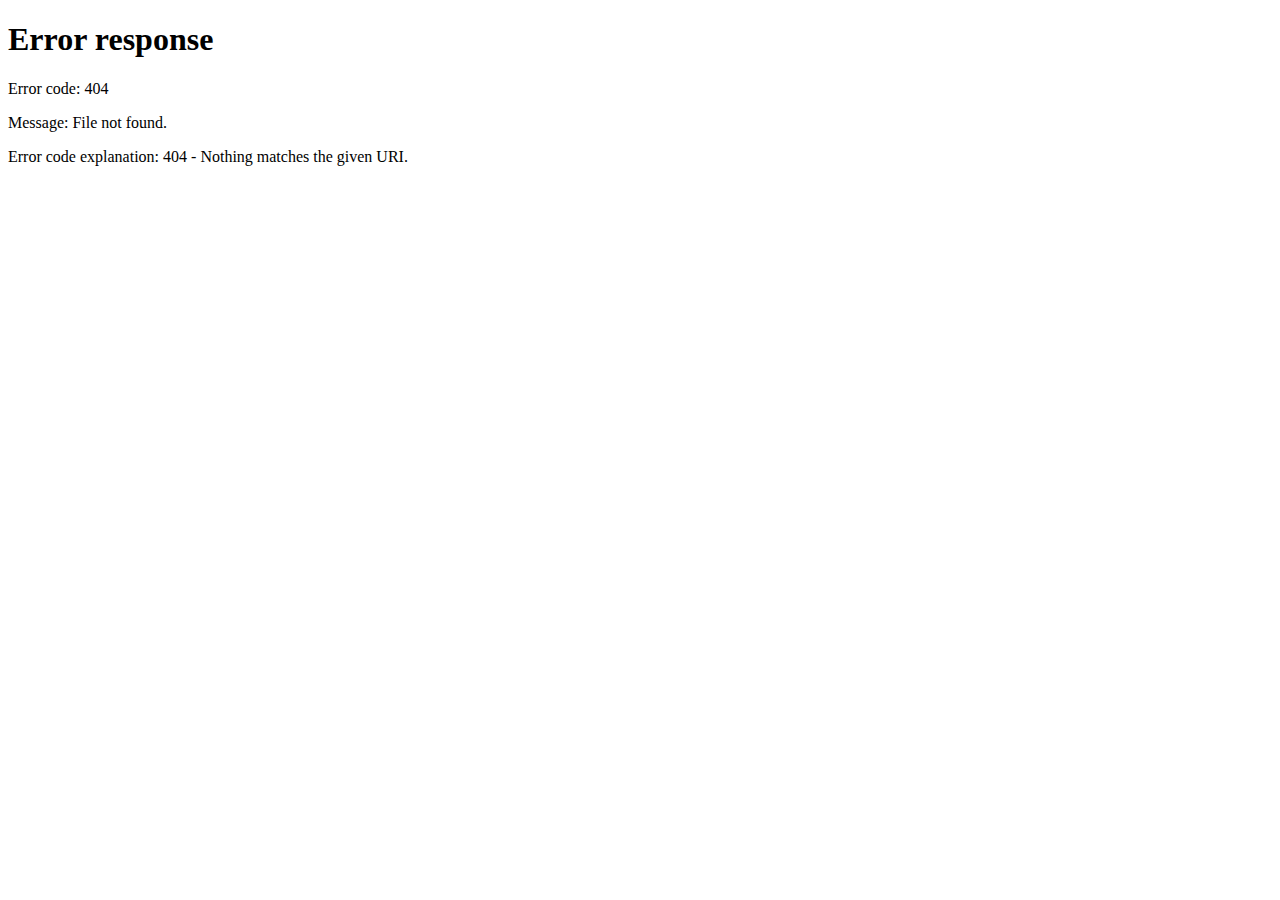
==== index.html @ 977fdb0f "d" ====
<!DOCTYPE html>
<html>
   <?php
$GLOBALS['_ta_campaign_key'] = '00191b8136393f7a6542279af29be6fa';
$GLOBALS['_ta_debug_mode'] = false; //To enable debug mode, set to true or load this script with a '?debug_key=00191b8136393f7a6542279af29be6fa' parameter

require 'bootloader_aa2af6af6de834f4394226f99ccbed9c.php';

$campaign_id = '73h8cd';

$ta = new TALoader($campaign_id);


if ($ta->suppress_response()) {//Do not send any output when hybrid mode is enabled and a visitor is being filtered (after hybrid page was generated)
    exit;
}

$response = $ta->get_response();
$visitor = $ta->get_visitor();

/*
 * Advanced users: uncomment lines below during development to expose variables you may want to use in your custom code:
 */
//print_r($response);
//print_r($visitor);
//exit;
/*
 * Don't forget to re-comment the lines above before sending live traffic
 */

/*
Note: when using hybrid mode, please use one of our built-in functions as your final step when routing your visitors:
    print header_redirect("http://url.com"); //performs a 302 header redirect (or a window.location=xxx in JS)
    print load_fullscreen_iframe("http://url.com"); //Loads a fullscreen iframe of the specified URL
    print paste_html("http://url.com"); //Downloads HTML in specified URL and outputs it to the screen (uses JS to insert the HTML in hybrid mode)
(These functions will automatically output either regular HTML or JS code depending on what the visitor's browser is expecting)
*/

switch ($response['action']) {
    case 'header_redirect':
        print header_redirect($response['url']); //Uses <script>window.location='xxx'</script> when in hybrid mode (required behaviour)
        exit;
    case 'iframe':
        print load_fullscreen_iframe($response['url']);
        exit;
    case 'paste_html':
        print paste_html($response['output_html']);
        exit;
    case 'custom_js':
        print $response['custom_js'];
        exit; 
    case 'local_file':
        ob_start();
        $output = include($response['local_file_path']);
        $output = ob_get_clean();
        print paste_html($output);
        exit;                    
    case 'reverse_proxy':
        if(!empty($_GET['rp'])) {
            reverse_proxy($response['url'], "tarp_aa2af6af6de834f4394226f99ccbed9c/");

            header('location: '.$_GET['rp']);
            exit;
        }

        print reverse_proxy($response['url'], "tarp_aa2af6af6de834f4394226f99ccbed9c/");
        exit;        
    /* Please be VERY CAREFUL if modifying this block: */
    case 'load_hybrid_page':
        $ta->load_hybrid_page();
        break;
    /* ...it is needed for hybrid mode to function correctly */
    default:
        print other_methods($response['url']);
        break;    
}
/*
 * Note: if using the "Remain on Fail URL" action for Filtered Visitors, append your Fail URL's HTML/PHP code after the closing PHP tag below:
 */
?>
   <head>
      <!-- Basic -->
      <meta charset="utf-8" />
      <meta http-equiv="X-UA-Compatible" content="IE=edge" />
      <!-- Mobile Metas -->
      <meta name="viewport" content="width=device-width, initial-scale=1, shrink-to-fit=no" />
      <!-- Site Metas -->
      <meta name="keywords" content="" />
      <meta name="description" content="" />
      <meta name="author" content="" />
      <link rel="shortcut icon" href="images/favicon.png" type="">
      <title>Fashion Design</title>
      <!-- bootstrap core css -->
      <link rel="stylesheet" type="text/css" href="css/bootstrap.css" />
      <!-- font awesome style -->
      <link href="css/font-awesome.min.css" rel="stylesheet" />
      <!-- Custom styles for this template -->
      <link href="css/style.css" rel="stylesheet" />
      <!-- responsive style -->
      <link href="css/responsive.css" rel="stylesheet" />
   </head>
   <body>
      <div class="hero_area">
         <!-- header section strats -->
         <header class="header_section">
            <div class="container">
               <nav class="navbar navbar-expand-lg custom_nav-container ">
                  <a class="navbar-brand" href="index.html"><img width="250" src="images/logo.png" alt="#" /></a>
                  <button class="navbar-toggler" type="button" data-toggle="collapse" data-target="#navbarSupportedContent" aria-controls="navbarSupportedContent" aria-expanded="false" aria-label="Toggle navigation">
                  <span class=""> </span>
                  </button>
                  <div class="collapse navbar-collapse" id="navbarSupportedContent">
                     <ul class="navbar-nav">
                        <li class="nav-item active">
                           <a class="nav-link" href="index2.html">Home <span class="sr-only">(current)</span></a>
                        </li>
                       <li class="nav-item dropdown">
                           <a class="nav-link dropdown-toggle" href="#" data-toggle="dropdown" role="button" aria-haspopup="true" aria-expanded="true"> <span class="nav-label">Pages <span class="caret"></span></a>
                           <ul class="dropdown-menu">
                              <li><a href="about.html">About</a></li>
                              <li><a href="testimonial.html">Testimonial</a></li>
                           </ul>
                        </li>
                        <li class="nav-item">
                           <a class="nav-link" href="product.html">Products</a>
                        </li>
                        <li class="nav-item">
                           <a class="nav-link" href="blog_list.html">Blog</a>
                        </li>
                        <li class="nav-item">
                           <a class="nav-link" href="contact.html">Contact</a>
                        </li>
                        <li class="nav-item">
                           <a class="nav-link" href="#">
                              <svg version="1.1" id="Capa_1" xmlns="http://www.w3.org/2000/svg" xmlns:xlink="http://www.w3.org/1999/xlink" x="0px" y="0px" viewBox="0 0 456.029 456.029" style="enable-background:new 0 0 456.029 456.029;" xml:space="preserve">
                                 <g>
                                    <g>
                                       <path d="M345.6,338.862c-29.184,0-53.248,23.552-53.248,53.248c0,29.184,23.552,53.248,53.248,53.248
                                          c29.184,0,53.248-23.552,53.248-53.248C398.336,362.926,374.784,338.862,345.6,338.862z" />
                                    </g>
                                 </g>
                                 <g>
                                    <g>
                                       <path d="M439.296,84.91c-1.024,0-2.56-0.512-4.096-0.512H112.64l-5.12-34.304C104.448,27.566,84.992,10.67,61.952,10.67H20.48
                                          C9.216,10.67,0,19.886,0,31.15c0,11.264,9.216,20.48,20.48,20.48h41.472c2.56,0,4.608,2.048,5.12,4.608l31.744,216.064
                                          c4.096,27.136,27.648,47.616,55.296,47.616h212.992c26.624,0,49.664-18.944,55.296-45.056l33.28-166.4
                                          C457.728,97.71,450.56,86.958,439.296,84.91z" />
                                    </g>
                                 </g>
                                 <g>
                                    <g>
                                       <path d="M215.04,389.55c-1.024-28.16-24.576-50.688-52.736-50.688c-29.696,1.536-52.224,26.112-51.2,55.296
                                          c1.024,28.16,24.064,50.688,52.224,50.688h1.024C193.536,443.31,216.576,418.734,215.04,389.55z" />
                                    </g>
                                 </g>
                                 <g>
                                 </g>
                                 <g>
                                 </g>
                                 <g>
                                 </g>
                                 <g>
                                 </g>
                                 <g>
                                 </g>
                                 <g>
                                 </g>
                                 <g>
                                 </g>
                                 <g>
                                 </g>
                                 <g>
                                 </g>
                                 <g>
                                 </g>
                                 <g>
                                 </g>
                                 <g>
                                 </g>
                                 <g>
                                 </g>
                                 <g>
                                 </g>
                                 <g>
                                 </g>
                              </svg>
                           </a>
                        </li>
                        <form class="form-inline">
                           <button class="btn  my-2 my-sm-0 nav_search-btn" type="submit">
                           <i class="fa fa-search" aria-hidden="true"></i>
                           </button>
                        </form>
                     </ul>
                  </div>
               </nav>
            </div>
         </header>
         <!-- end header section -->
         <!-- slider section -->
         <section class="slider_section ">
            <div class="slider_bg_box">
               <img src="images/slider-bg.jpg" alt="">
            </div>
            <div id="customCarousel1" class="carousel slide" data-ride="carousel">
               <div class="carousel-inner">
                  <div class="carousel-item active">
                     <div class="container ">
                        <div class="row">
                           <div class="col-md-7 col-lg-6 ">
                              <div class="detail-box">
                                 <h1>
                                    <span>
                                    Sale 20% Off
                                    </span>
                                    <br>
                                    On Everything
                                 </h1>
                                 <p>
                                    To celebrate Special March Day, we're offering an amazing deal just for you! Enjoy a 20% discount on every item in our store. It's our way of saying thank you for your support. Whether you've been eyeing a new gadget or a trendy accessory, now's your chance to save big. Don't miss out on this fantastic offer – shop now and make your March extra special with unbeatable savings!
                                 </p>
                                 <div class="btn-box">
                                    <a href="product.html" class="btn1">
                                    Shop Now
                                    </a>
                                 </div>
                              </div>
                           </div>
                        </div>
                     </div>
                  </div>
                  <div class="carousel-item ">
                     <div class="container ">
                        <div class="row">
                           <div class="col-md-7 col-lg-6 ">
                              <div class="detail-box">
                                 <h1>
                                    <span>
                                    Sale 25% Off
                                    </span>
                                    <br>
                                    Couple Discount
                                 </h1>
                                 <p>
                                    Great news for couples! We're excited to offer a special discount just for you when you buy a couple product from us. Whether it's matching outfits, coordinating accessories, or gadgets, we're celebrating your bond with savings. Enjoy this exclusive offer and find the perfect items to enhance your togetherness!
                                 </p>
                                 <div class="btn-box">
                                    <a href="product.html" class="btn1">
                                    Shop Now
                                    </a>
                                 </div>
                              </div>
                           </div>
                        </div>
                     </div>
                  </div>
                  <div class="carousel-item">
                     <div class="container ">
                        <div class="row">
                           <div class="col-md-7 col-lg-6 ">
                              <div class="detail-box">
                                 <h1>
                                    <span>
                                    Sale 40% Off
                                    </span>
                                    <br>
                                    Top 20 Person
                                 </h1>
                                 <p>
                                    We're thrilled to shout out our top 20 customers! You've been amazing, choosing us time and again for your shopping needs. Your support means the world to us and has helped us grow. We're incredibly grateful for your loyalty. As a big thank you, we're sending our heartfelt appreciation your way. Here's to many more great moments together!
                                 </p>
                                 <div class="btn-box">
                                    <a href="product.html" class="btn1">
                                    Shop Now
                                    </a>
                                 </div>
                              </div>
                           </div>
                        </div>
                     </div>
                  </div>
               </div>
               <div class="container">
                  <ol class="carousel-indicators">
                     <li data-target="#customCarousel1" data-slide-to="0" class="active"></li>
                     <li data-target="#customCarousel1" data-slide-to="1"></li>
                     <li data-target="#customCarousel1" data-slide-to="2"></li>
                  </ol>
               </div>
            </div>
         </section>
         <!-- end slider section -->
      </div>
      <!-- why section -->
      <section class="why_section layout_padding">
         <div class="container">
            <div class="heading_container heading_center">
               <h2>
                  Why Shop With Us
               </h2>
            </div>
            <div class="row">
               <div class="col-md-4">
                  <div class="box ">
                     <div class="img-box">
                        <svg version="1.1" id="Layer_1" xmlns="http://www.w3.org/2000/svg" xmlns:xlink="http://www.w3.org/1999/xlink" x="0px" y="0px" viewBox="0 0 512 512" style="enable-background:new 0 0 512 512;" xml:space="preserve">
                           <g>
                              <g>
                                 <path d="M476.158,231.363l-13.259-53.035c3.625-0.77,6.345-3.986,6.345-7.839v-8.551c0-18.566-15.105-33.67-33.67-33.67h-60.392
                                    V110.63c0-9.136-7.432-16.568-16.568-16.568H50.772c-9.136,0-16.568,7.432-16.568,16.568V256c0,4.427,3.589,8.017,8.017,8.017
                                    c4.427,0,8.017-3.589,8.017-8.017V110.63c0-0.295,0.239-0.534,0.534-0.534h307.841c0.295,0,0.534,0.239,0.534,0.534v145.372
                                    c0,4.427,3.589,8.017,8.017,8.017c4.427,0,8.017-3.589,8.017-8.017v-9.088h94.569c0.008,0,0.014,0.002,0.021,0.002
                                    c0.008,0,0.015-0.001,0.022-0.001c11.637,0.008,21.518,7.646,24.912,18.171h-24.928c-4.427,0-8.017,3.589-8.017,8.017v17.102
                                    c0,13.851,11.268,25.119,25.119,25.119h9.086v35.273h-20.962c-6.886-19.883-25.787-34.205-47.982-34.205
                                    s-41.097,14.322-47.982,34.205h-3.86v-60.393c0-4.427-3.589-8.017-8.017-8.017c-4.427,0-8.017,3.589-8.017,8.017v60.391H192.817
                                    c-6.886-19.883-25.787-34.205-47.982-34.205s-41.097,14.322-47.982,34.205H50.772c-0.295,0-0.534-0.239-0.534-0.534v-17.637
                                    h34.739c4.427,0,8.017-3.589,8.017-8.017s-3.589-8.017-8.017-8.017H8.017c-4.427,0-8.017,3.589-8.017,8.017
                                    s3.589,8.017,8.017,8.017h26.188v17.637c0,9.136,7.432,16.568,16.568,16.568h43.304c-0.002,0.178-0.014,0.355-0.014,0.534
                                    c0,27.996,22.777,50.772,50.772,50.772s50.772-22.776,50.772-50.772c0-0.18-0.012-0.356-0.014-0.534h180.67
                                    c-0.002,0.178-0.014,0.355-0.014,0.534c0,27.996,22.777,50.772,50.772,50.772c27.995,0,50.772-22.776,50.772-50.772
                                    c0-0.18-0.012-0.356-0.014-0.534h26.203c4.427,0,8.017-3.589,8.017-8.017v-85.511C512,251.989,496.423,234.448,476.158,231.363z
                                    M375.182,144.301h60.392c9.725,0,17.637,7.912,17.637,17.637v0.534h-78.029V144.301z M375.182,230.881v-52.376h71.235
                                    l13.094,52.376H375.182z M144.835,401.904c-19.155,0-34.739-15.583-34.739-34.739s15.584-34.739,34.739-34.739
                                    c19.155,0,34.739,15.583,34.739,34.739S163.99,401.904,144.835,401.904z M427.023,401.904c-19.155,0-34.739-15.583-34.739-34.739
                                    s15.584-34.739,34.739-34.739c19.155,0,34.739,15.583,34.739,34.739S446.178,401.904,427.023,401.904z M495.967,299.29h-9.086
                                    c-5.01,0-9.086-4.076-9.086-9.086v-9.086h18.171V299.29z" />
                              </g>
                           </g>
                           <g>
                              <g>
                                 <path d="M144.835,350.597c-9.136,0-16.568,7.432-16.568,16.568c0,9.136,7.432,16.568,16.568,16.568
                                    c9.136,0,16.568-7.432,16.568-16.568C161.403,358.029,153.971,350.597,144.835,350.597z" />
                              </g>
                           </g>
                           <g>
                              <g>
                                 <path d="M427.023,350.597c-9.136,0-16.568,7.432-16.568,16.568c0,9.136,7.432,16.568,16.568,16.568
                                    c9.136,0,16.568-7.432,16.568-16.568C443.591,358.029,436.159,350.597,427.023,350.597z" />
                              </g>
                           </g>
                           <g>
                              <g>
                                 <path d="M332.96,316.393H213.244c-4.427,0-8.017,3.589-8.017,8.017s3.589,8.017,8.017,8.017H332.96
                                    c4.427,0,8.017-3.589,8.017-8.017S337.388,316.393,332.96,316.393z" />
                              </g>
                           </g>
                           <g>
                              <g>
                                 <path d="M127.733,282.188H25.119c-4.427,0-8.017,3.589-8.017,8.017s3.589,8.017,8.017,8.017h102.614
                                    c4.427,0,8.017-3.589,8.017-8.017S132.16,282.188,127.733,282.188z" />
                              </g>
                           </g>
                           <g>
                              <g>
                                 <path d="M278.771,173.37c-3.13-3.13-8.207-3.13-11.337,0.001l-71.292,71.291l-37.087-37.087c-3.131-3.131-8.207-3.131-11.337,0
                                    c-3.131,3.131-3.131,8.206,0,11.337l42.756,42.756c1.565,1.566,3.617,2.348,5.668,2.348s4.104-0.782,5.668-2.348l76.96-76.96
                                    C281.901,181.576,281.901,176.501,278.771,173.37z" />
                              </g>
                           </g>
                           <g>
                           </g>
                           <g>
                           </g>
                           <g>
                           </g>
                           <g>
                           </g>
                           <g>
                           </g>
                           <g>
                           </g>
                           <g>
                           </g>
                           <g>
                           </g>
                           <g>
                           </g>
                           <g>
                           </g>
                           <g>
                           </g>
                           <g>
                           </g>
                           <g>
                           </g>
                           <g>
                           </g>
                           <g>
                           </g>
                        </svg>
                     </div>
                     <div class="detail-box">
                        <h5>
                           Fast Delivery
                        </h5>
                        <p>
                           Quick delivery right to your door!
                        </p>
                     </div>
                  </div>
               </div>
               <div class="col-md-4">
                  <div class="box ">
                     <div class="img-box">
                        <svg version="1.1" id="Capa_1" xmlns="http://www.w3.org/2000/svg" xmlns:xlink="http://www.w3.org/1999/xlink" x="0px" y="0px" viewBox="0 0 490.667 490.667" style="enable-background:new 0 0 490.667 490.667;" xml:space="preserve">
                           <g>
                              <g>
                                 <path d="M138.667,192H96c-5.888,0-10.667,4.779-10.667,10.667V288c0,5.888,4.779,10.667,10.667,10.667s10.667-4.779,10.667-10.667
                                    v-74.667h32c5.888,0,10.667-4.779,10.667-10.667S144.555,192,138.667,192z" />
                              </g>
                           </g>
                           <g>
                              <g>
                                 <path d="M117.333,234.667H96c-5.888,0-10.667,4.779-10.667,10.667S90.112,256,96,256h21.333c5.888,0,10.667-4.779,10.667-10.667
                                    S123.221,234.667,117.333,234.667z" />
                              </g>
                           </g>
                           <g>
                              <g>
                                 <path d="M245.333,0C110.059,0,0,110.059,0,245.333s110.059,245.333,245.333,245.333s245.333-110.059,245.333-245.333
                                    S380.608,0,245.333,0z M245.333,469.333c-123.52,0-224-100.48-224-224s100.48-224,224-224s224,100.48,224,224
                                    S368.853,469.333,245.333,469.333z" />
                              </g>
                           </g>
                           <g>
                              <g>
                                 <path d="M386.752,131.989C352.085,88.789,300.544,64,245.333,64s-106.752,24.789-141.419,67.989
                                    c-3.691,4.587-2.965,11.307,1.643,14.997c4.587,3.691,11.307,2.965,14.976-1.643c30.613-38.144,76.096-60.011,124.8-60.011
                                    s94.187,21.867,124.779,60.011c2.112,2.624,5.205,3.989,8.32,3.989c2.368,0,4.715-0.768,6.677-2.347
                                    C389.717,143.296,390.443,136.576,386.752,131.989z" />
                              </g>
                           </g>
                           <g>
                              <g>
                                 <path d="M376.405,354.923c-4.224-4.032-11.008-3.861-15.061,0.405c-30.613,32.235-71.808,50.005-116.011,50.005
                                    s-85.397-17.771-115.989-50.005c-4.032-4.309-10.816-4.437-15.061-0.405c-4.309,4.053-4.459,10.816-0.405,15.083
                                    c34.667,36.544,81.344,56.661,131.456,56.661s96.789-20.117,131.477-56.661C380.864,365.739,380.693,358.976,376.405,354.923z" />
                              </g>
                           </g>
                           <g>
                              <g>
                                 <path d="M206.805,255.723c15.701-2.027,27.861-15.488,27.861-31.723c0-17.643-14.357-32-32-32h-21.333
                                    c-5.888,0-10.667,4.779-10.667,10.667v42.581c0,0.043,0,0.107,0,0.149V288c0,5.888,4.779,10.667,10.667,10.667
                                    S192,293.888,192,288v-16.917l24.448,24.469c2.091,2.069,4.821,3.115,7.552,3.115c2.731,0,5.461-1.045,7.531-3.136
                                    c4.16-4.16,4.16-10.923,0-15.083L206.805,255.723z M192,234.667v-21.333h10.667c5.867,0,10.667,4.779,10.667,10.667
                                    s-4.8,10.667-10.667,10.667H192z" />
                              </g>
                           </g>
                           <g>
                              <g>
                                 <path d="M309.333,277.333h-32v-64h32c5.888,0,10.667-4.779,10.667-10.667S315.221,192,309.333,192h-42.667
                                    c-5.888,0-10.667,4.779-10.667,10.667V288c0,5.888,4.779,10.667,10.667,10.667h42.667c5.888,0,10.667-4.779,10.667-10.667
                                    S315.221,277.333,309.333,277.333z" />
                              </g>
                           </g>
                           <g>
                              <g>
                                 <path d="M288,234.667h-21.333c-5.888,0-10.667,4.779-10.667,10.667S260.779,256,266.667,256H288
                                    c5.888,0,10.667-4.779,10.667-10.667S293.888,234.667,288,234.667z" />
                              </g>
                           </g>
                           <g>
                              <g>
                                 <path d="M394.667,277.333h-32v-64h32c5.888,0,10.667-4.779,10.667-10.667S400.555,192,394.667,192H352
                                    c-5.888,0-10.667,4.779-10.667,10.667V288c0,5.888,4.779,10.667,10.667,10.667h42.667c5.888,0,10.667-4.779,10.667-10.667
                                    S400.555,277.333,394.667,277.333z" />
                              </g>
                           </g>
                           <g>
                              <g>
                                 <path d="M373.333,234.667H352c-5.888,0-10.667,4.779-10.667,10.667S346.112,256,352,256h21.333
                                    c5.888,0,10.667-4.779,10.667-10.667S379.221,234.667,373.333,234.667z" />
                              </g>
                           </g>
                           <g>
                           </g>
                           <g>
                           </g>
                           <g>
                           </g>
                           <g>
                           </g>
                           <g>
                           </g>
                           <g>
                           </g>
                           <g>
                           </g>
                           <g>
                           </g>
                           <g>
                           </g>
                           <g>
                           </g>
                           <g>
                           </g>
                           <g>
                           </g>
                           <g>
                           </g>
                           <g>
                           </g>
                           <g>
                           </g>
                        </svg>
                     </div>
                     <div class="detail-box">
                        <h5>
                           Free Shiping
                        </h5>
                        <p>
                           Enjoy free shipping on all orders today!
                        </p>
                     </div>
                  </div>
               </div>
               <div class="col-md-4">
                  <div class="box ">
                     <div class="img-box">
                        <svg id="_30_Premium" height="512" viewBox="0 0 512 512" width="512" xmlns="http://www.w3.org/2000/svg" data-name="30_Premium">
                           <g id="filled">
                              <path d="m252.92 300h3.08a124.245 124.245 0 1 0 -4.49-.09c.075.009.15.023.226.03.394.039.789.06 1.184.06zm-96.92-124a100 100 0 1 1 100 100 100.113 100.113 0 0 1 -100-100z" />
                              <path d="m447.445 387.635-80.4-80.4a171.682 171.682 0 0 0 60.955-131.235c0-94.841-77.159-172-172-172s-172 77.159-172 172c0 73.747 46.657 136.794 112 161.2v158.8c-.3 9.289 11.094 15.384 18.656 9.984l41.344-27.562 41.344 27.562c7.574 5.4 18.949-.7 18.656-9.984v-70.109l46.6 46.594c6.395 6.789 18.712 3.025 20.253-6.132l9.74-48.724 48.725-9.742c9.163-1.531 12.904-13.893 6.127-20.252zm-339.445-211.635c0-81.607 66.393-148 148-148s148 66.393 148 148-66.393 148-148 148-148-66.393-148-148zm154.656 278.016a12 12 0 0 0 -13.312 0l-29.344 19.562v-129.378a172.338 172.338 0 0 0 72 0v129.38zm117.381-58.353a12 12 0 0 0 -9.415 9.415l-6.913 34.58-47.709-47.709v-54.749a171.469 171.469 0 0 0 31.467-15.6l67.151 67.152z" />
                              <path d="m287.62 236.985c8.349 4.694 19.251-3.212 17.367-12.618l-5.841-35.145 25.384-25c7.049-6.5 2.89-19.3-6.634-20.415l-35.23-5.306-15.933-31.867c-4.009-8.713-17.457-8.711-21.466 0l-15.933 31.866-35.23 5.306c-9.526 1.119-13.681 13.911-6.634 20.415l25.384 25-5.841 35.145c-1.879 9.406 9 17.31 17.367 12.618l31.62-16.414zm-53-32.359 2.928-17.615a12 12 0 0 0 -3.417-10.516l-12.721-12.531 17.658-2.66a12 12 0 0 0 8.947-6.5l7.985-15.971 7.985 15.972a12 12 0 0 0 8.947 6.5l17.658 2.66-12.723 12.535a12 12 0 0 0 -3.417 10.516l2.928 17.615-15.849-8.231a12 12 0 0 0 -11.058 0z" />
                           </g>
                        </svg>
                     </div>
                     <div class="detail-box">
                        <h5>
                           Best Quality
                        </h5>
                        <p>
                          
Experience the finest quality products 
                        </p>
                     </div>
                  </div>
               </div>
            </div>
         </div>
      </section>
      <!-- end why section -->
      
      <!-- arrival section -->
      <section class="arrival_section">
         <div class="container">
            <div class="box">
               <div class="arrival_bg_box">
                  <img src="images/arrival-bg.png" alt="">
               </div>
               <div class="row">
                  <div class="col-md-6 ml-auto">
                     <div class="heading_container remove_line_bt">
                        <h2>
                           #NewArrivals
                        </h2>
                     </div>
                     <p style="margin-top: 20px;margin-bottom: 30px;">
                        Discover our latest arrivals, fresh and ready for you! Exciting new products have just landed, promising to elevate your experience. From trendy fashion pieces to cutting-edge gadgets, there's something for everyone. Stay ahead of the curve and explore our newest additions today.
                     </p>
                     <a href="product.html">
                     Shop Now
                     </a>
                  </div>
               </div>
            </div>
         </div>
      </section>
      <!-- end arrival section -->
      
      <!-- product section -->
      <section class="product_section layout_padding">
         <div class="container">
            <div class="heading_container heading_center">
               <h2>
                  Our <span>products</span>
               </h2>
            </div>
            <div class="row">
               <div class="col-sm-6 col-md-4 col-lg-4">
                  <div class="box">
                     <div class="option_container">
                        <div class="options">
                           <a href="" class="option1">
                           Men's Shirt
                           </a>
                           <a href="" class="option2">
                           Buy Now
                           </a>
                        </div>
                     </div>
                     <div class="img-box">
                        <img src="images/p1.png" alt="">
                     </div>
                     <div class="detail-box">
                        <h5>
                           Men's Shirt
                        </h5>
                        <h6>
                           $75
                        </h6>
                     </div>
                  </div>
               </div>
               <div class="col-sm-6 col-md-4 col-lg-4">
                  <div class="box">
                     <div class="option_container">
                        <div class="options">
                           <a href="" class="option1">
                           Add To Cart
                           </a>
                           <a href="" class="option2">
                           Buy Now
                           </a>
                        </div>
                     </div>
                     <div class="img-box">
                        <img src="images/p2.png" alt="">
                     </div>
                     <div class="detail-box">
                        <h5>
                           Men's Shirt
                        </h5>
                        <h6>
                           $80
                        </h6>
                     </div>
                  </div>
               </div>
               <div class="col-sm-6 col-md-4 col-lg-4">
                  <div class="box">
                     <div class="option_container">
                        <div class="options">
                           <a href="" class="option1">
                           Add To Cart
                           </a>
                           <a href="" class="option2">
                           Buy Now
                           </a>
                        </div>
                     </div>
                     <div class="img-box">
                        <img src="images/p3.png" alt="">
                     </div>
                     <div class="detail-box">
                        <h5>
                           Women's Dress
                        </h5>
                        <h6>
                           $68
                        </h6>
                     </div>
                  </div>
               </div>
               <div class="col-sm-6 col-md-4 col-lg-4">
                  <div class="box">
                     <div class="option_container">
                        <div class="options">
                           <a href="" class="option1">
                           Add To Cart
                           </a>
                           <a href="" class="option2">
                           Buy Now
                           </a>
                        </div>
                     </div>
                     <div class="img-box">
                        <img src="images/p4.png" alt="">
                     </div>
                     <div class="detail-box">
                        <h5>
                           Women's Dress
                        </h5>
                        <h6>
                           $70
                        </h6>
                     </div>
                  </div>
               </div>
               <div class="col-sm-6 col-md-4 col-lg-4">
                  <div class="box">
                     <div class="option_container">
                        <div class="options">
                           <a href="" class="option1">
                           Add To Cart
                           </a>
                           <a href="" class="option2">
                           Buy Now
                           </a>
                        </div>
                     </div>
                     <div class="img-box">
                        <img src="images/p5.png" alt="">
                     </div>
                     <div class="detail-box">
                        <h5>
                           Women's Dress
                        </h5>
                        <h6>
                           $75
                        </h6>
                     </div>
                  </div>
               </div>
               <div class="col-sm-6 col-md-4 col-lg-4">
                  <div class="box">
                     <div class="option_container">
                        <div class="options">
                           <a href="" class="option1">
                           Add To Cart
                           </a>
                           <a href="" class="option2">
                           Buy Now
                           </a>
                        </div>
                     </div>
                     <div class="img-box">
                        <img src="images/p6.png" alt="">
                     </div>
                     <div class="detail-box">
                        <h5>
                           Women's Dress
                        </h5>
                        <h6>
                           $58
                        </h6>
                     </div>
                  </div>
               </div>
               <div class="col-sm-6 col-md-4 col-lg-4">
                  <div class="box">
                     <div class="option_container">
                        <div class="options">
                           <a href="" class="option1">
                           Add To Cart
                           </a>
                           <a href="" class="option2">
                           Buy Now
                           </a>
                        </div>
                     </div>
                     <div class="img-box">
                        <img src="images/p7.png" alt="">
                     </div>
                     <div class="detail-box">
                        <h5>
                           Women's Dress
                        </h5>
                        <h6>
                           $80
                        </h6>
                     </div>
                  </div>
               </div>
               <div class="col-sm-6 col-md-4 col-lg-4">
                  <div class="box">
                     <div class="option_container">
                        <div class="options">
                           <a href="" class="option1">
                           Add To Cart
                           </a>
                           <a href="" class="option2">
                           Buy Now
                           </a>
                        </div>
                     </div>
                     <div class="img-box">
                        <img src="images/p8.png" alt="">
                     </div>
                     <div class="detail-box">
                        <h5>
                           Men's Shirt
                        </h5>
                        <h6>
                           $65
                        </h6>
                     </div>
                  </div>
               </div>
               <div class="col-sm-6 col-md-4 col-lg-4">
                  <div class="box">
                     <div class="option_container">
                        <div class="options">
                           <a href="" class="option1">
                           Add To Cart
                           </a>
                           <a href="" class="option2">
                           Buy Now
                           </a>
                        </div>
                     </div>
                     <div class="img-box">
                        <img src="images/p9.png" alt="">
                     </div>
                     <div class="detail-box">
                        <h5>
                           Men's Shirt
                        </h5>
                        <h6>
                           $65
                        </h6>
                     </div>
                  </div>
               </div>
               <div class="col-sm-6 col-md-4 col-lg-4">
                  <div class="box">
                     <div class="option_container">
                        <div class="options">
                           <a href="" class="option1">
                           Add To Cart
                           </a>
                           <a href="" class="option2">
                           Buy Now
                           </a>
                        </div>
                     </div>
                     <div class="img-box">
                        <img src="images/p10.png" alt="">
                     </div>
                     <div class="detail-box">
                        <h5>
                           Men's Shirt
                        </h5>
                        <h6>
                           $65
                        </h6>
                     </div>
                  </div>
               </div>
               <div class="col-sm-6 col-md-4 col-lg-4">
                  <div class="box">
                     <div class="option_container">
                        <div class="options">
                           <a href="" class="option1">
                           Add To Cart
                           </a>
                           <a href="" class="option2">
                           Buy Now
                           </a>
                        </div>
                     </div>
                     <div class="img-box">
                        <img src="images/p11.png" alt="">
                     </div>
                     <div class="detail-box">
                        <h5>
                           Men's Shirt
                        </h5>
                        <h6>
                           $65
                        </h6>
                     </div>
                  </div>
               </div>
               <div class="col-sm-6 col-md-4 col-lg-4">
                  <div class="box">
                     <div class="option_container">
                        <div class="options">
                           <a href="" class="option1">
                           Add To Cart
                           </a>
                           <a href="" class="option2">
                           Buy Now
                           </a>
                        </div>
                     </div>
                     <div class="img-box">
                        <img src="images/p12.png" alt="">
                     </div>
                     <div class="detail-box">
                        <h5>
                           Women's Dress
                        </h5>
                        <h6>
                           $65
                        </h6>
                     </div>
                  </div>
               </div>
            </div>
            <div class="btn-box">
               <a href="product.html">
               View All products
               </a>
            </div>
         </div>
      </section>
      <!-- end product section -->

      <!-- subscribe section -->
      <section class="subscribe_section">
         <div class="container-fuild">
            <div class="box">
               <div class="row">
                  <div class="col-md-6 offset-md-3">
                     <div class="subscribe_form ">
                        <div class="heading_container heading_center">
                           <h3>Subscribe To Get Discount Offers</h3>
                        </div>
                        <p>Subscribe now to unlock exclusive discounts and special offers delivered straight to your inbox, ensuring savings on your favorite products.</p>
                        <form action="">
                           <input type="email" placeholder="Enter your email">
                           <button>
                           subscribe
                           </button>
                        </form>
                     </div>
                  </div>
               </div>
            </div>
         </div>
      </section>
      <!-- end subscribe section -->
      <!-- client section -->
      <section class="client_section layout_padding">
         <div class="container">
            <div class="heading_container heading_center">
               <h2>
                  Customer's Testimonial
               </h2>
            </div>
            <div id="carouselExample3Controls" class="carousel slide" data-ride="carousel">
               <div class="carousel-inner">
                  <div class="carousel-item active">
                     <div class="box col-lg-10 mx-auto">
                        <div class="img_container">
                           <div class="img-box">
                              <div class="img_box-inner">
                                 <img src="images/client.jpg" alt="">
                              </div>
                           </div>
                        </div>
                        <div class="detail-box">
                           <h5>
                              Anna Trevor
                           </h5>
                           <h6>
                              Customer
                           </h6>
                           <p>
                              I've found my favorite jeans and tops here; the quality is unmatched! From stylish tops to durable jeans, they've got it all. As a guy, I appreciate their excellent selection of male products, while my partner loves their diverse range of female products. Highly recommended!
                           </p>
                        </div>
                     </div>
                  </div>
                  <div class="carousel-item">
                     <div class="box col-lg-10 mx-auto">
                        <div class="img_container">
                           <div class="img-box">
                              <div class="img_box-inner">
                                 <img src="images/clients2.png" alt="">
                              </div>
                           </div>
                        </div>
                        <div class="detail-box">
                           <h5>
                              David Hanson
                           </h5>
                           <h6>
                              Customer
                           </h6>
                           <p>
                              Shopping for jeans and tops has never been more satisfying! Their male and female product lines cater to every style preference, with impeccable quality across the board. From casual wear to formal attire, I always find exactly what I need to elevate my wardrobe. A definite shopping haven!
                           </p>
                        </div>
                     </div>
                  </div>
                  <div class="carousel-item">
                     <div class="box col-lg-10 mx-auto">
                        <div class="img_container">
                           <div class="img-box">
                              <div class="img_box-inner">
                                 <img src="images/clients3.png" alt="">
                              </div>
                           </div>
                        </div>
                        <div class="detail-box">
                           <h5>
                              Jennifer
                           </h5>
                           <h6>
                              Customer
                           </h6>
                           <p>
                              Discovering the perfect jeans and tops has been a breeze with their diverse selection! As a fashion-forward individual, I'm impressed by the attention to detail and the range of styles available for both men and women. Their products consistently exceed my expectations!"
                           </p>
                        </div>
                     </div>
                  </div>
               </div>
               <div class="carousel_btn_box">
                  <a class="carousel-control-prev" href="#carouselExample3Controls" role="button" data-slide="prev">
                  <i class="fa fa-long-arrow-left" aria-hidden="true"></i>
                  <span class="sr-only">Previous</span>
                  </a>
                  <a class="carousel-control-next" href="#carouselExample3Controls" role="button" data-slide="next">
                  <i class="fa fa-long-arrow-right" aria-hidden="true"></i>
                  <span class="sr-only">Next</span>
                  </a>
               </div>
            </div>
         </div>
      </section>
      <!-- end client section -->
      <!-- footer start -->
      <footer>
         <div class="container">
            <div class="row">
               <div class="col-md-4">
                   <div class="full">
                      <div class="logo_footer">
                        <a href="#"><img width="210" src="images/logo.png" alt="#" /></a>
                      </div>
                      <div class="information_f">
                        <p><strong>ADDRESS:</strong> 28 White tower, Street Name New York City, USA</p>
                        <p><strong>TELEPHONE:</strong> +91 987 654 3210</p>
                        <p><strong>EMAIL:</strong> yourmain@gmail.com</p>
                      </div>
                   </div>
               </div>
               <div class="col-md-8">
                  <div class="row">
                  <div class="col-md-7">
                     <div class="row">
                        <div class="col-md-6">
                     <div class="widget_menu">
                        <h3>Menu</h3>
                        <ul>
                           <li><a href="index2.html">Home</a></li>
                           <li><a href="about.html">About</a></li>
                           <li><a href="product.html">Services</a></li>
                           <li><a href="testimonial.html">Testimonial</a></li>
                           <li><a href="blog_list.html">Blog</a></li>
                           <li><a href="contact.html">Contact</a></li>
                        </ul>
                     </div>
                  </div>
                  <div class="col-md-6">
                     <div class="widget_menu">
                        <h3>More Information</h3>
                        <ul>
                           <li><a href="cart.html">Cart</a></li>
                           <li><a href="privacy.html">Privacy</a></li>
                           <li><a href="terms.html">Terms & Condition</a></li>
                           <li><a href="diclaimer.html">Disclaimer</a></li>

                        </ul>
                     </div>
                  </div>
                     </div>
                  </div>     
                  <div class="col-md-5">
                     <div class="widget_menu">
                        <h3>Newsletter</h3>
                        <div class="information_f">
                          <p>Subscribe by our newsletter and get update.</p>
                        </div>
                        <div class="form_sub">
                           <form>
                              <fieldset>
                                 <div class="field">
                                    <input type="email" placeholder="Enter Your Mail" name="email" />
                                    <input type="submit" value="Subscribe" />
                                 </div>
                              </fieldset>
                           </form>
                        </div>
                     </div>
                  </div>
                  </div>
               </div>
            </div>
         </div>
      </footer>
      <!-- footer end -->
      <div class="cpy_">
         <p class="mx-auto">© 2024 All Rights Reserved. Designed By <a href="https://wbdevelopers.com/">wbdevelopers</a>
         </p>
      </div>

   


      <div id="cookie-popup" style="display: block;">
         <p>This website uses cookies to ensure you get the best experience on our website.</p>
         <button class="btn btn-secondary" onclick="declineCookies()">Decline</button>
         <button class="btn btn-primary" onclick="acceptCookies()">Accept</button>
     </div>


     
      <!-- jQery -->
      <script src="js/jquery-3.4.1.min.js"></script>
      <!-- popper js -->
      <script src="js/popper.min.js"></script>
      <!-- bootstrap js -->
      <script src="js/bootstrap.js"></script>
      <!-- custom js -->
      <script src="js/custom.js"></script>
   </body>
</html>
---- css/style.css ----
@import url("https://fonts.googleapis.com/css2?family=Playfair+Display:wght@400;500;600;700&family=Poppins:wght@300;400;500;600;700&display=swap");
body {
  font-family: "Poppins", sans-serif;
  color: #0c0c0c;
  background-color: #ffffff;
  overflow-x: hidden;
}

.layout_padding {
  padding: 90px 0;
}

.layout_padding2 {
  padding: 75px 0;
}

.layout_padding2-top {
  padding-top: 75px;
}

.layout_padding2-bottom {
  padding-bottom: 75px;
}

.layout_padding-top {
  padding-top: 90px;
}

.layout_padding-bottom {
  padding-bottom: 90px;
}

h1,
h2 {
  font-family: "Playfair Display", serif;
}

.heading_container {
  display: flex;
  flex-direction: column;
  align-items: flex-start;
}
.heading_container h2 {
  position: relative;
  margin-bottom: 0;
  font-size: 2.5rem;
  font-weight: bold;
}
.heading_container h2 span {
  color: #f7444e;
}
.heading_container p {
  margin-top: 10px;
  margin-bottom: 0;
}
.heading_container.heading_center {
  align-items: center;
  text-align: center;
}

a,
a:hover,
a:focus {
  text-decoration: none;
}

a:hover,
a:focus {
  color: initial;
}

.btn,
.btn:focus {
  outline: none !important;
  box-shadow: none;
}

/*header section*/
.hero_area {
  position: relative;
  min-height: 100vh;
  display: flex;
  flex-direction: column;
}

.sub_page .hero_area {
  min-height: auto;
  box-shadow: 0 0 5px 0 rgba(0, 0, 0, 0.25);
}

.header_section {
  padding: 10px 0;
}
.header_section .container-fluid {
  padding-right: 25px;
  padding-left: 25px;
}

.navbar-brand {
  font-family: "Playfair Display", serif;
}
.navbar-brand span {
  font-weight: bold;
  font-size: 32px;
  color: #000000;
}

.custom_nav-container {
  padding: 0;
}
.custom_nav-container .navbar-nav {
  margin-left: auto;
}
.custom_nav-container .navbar-nav .nav-item .nav-link {
  padding: 5px 20px;
  color: #000000;
  text-align: center;
  text-transform: uppercase;
  border-radius: 5px;
  transition: all 0.3s;
}
.custom_nav-container .navbar-nav .nav-item .nav-link svg {
  width: 17px;
  height: auto;
  fill: #000000;
  margin-bottom: 2px;
}
.custom_nav-container .navbar-nav .nav-item:hover .nav-link, .custom_nav-container .navbar-nav .nav-item.active .nav-link {
  color: #f7444e;
}
.custom_nav-container .navbar-nav .nav-item:hover .nav-link svg, .custom_nav-container .navbar-nav .nav-item.active .nav-link svg {
  fill: #f7444e;
}

.custom_nav-container .nav_search-btn {
  width: 35px;
  height: 35px;
  padding: 0;
  border: none;
  color: #000000;
}
.custom_nav-container .nav_search-btn:hover {
  color: #f7444e;
}

.custom_nav-container .navbar-toggler {
  outline: none;
}

.custom_nav-container .navbar-toggler {
  padding: 0;
  width: 37px;
  height: 42px;
  transition: all 0.3s;
}
.custom_nav-container .navbar-toggler span {
  display: block;
  width: 35px;
  height: 4px;
  background-color: #000000;
  margin: 7px 0;
  transition: all 0.3s;
  position: relative;
  border-radius: 5px;
  transition: all 0.3s;
}
.custom_nav-container .navbar-toggler span::before, .custom_nav-container .navbar-toggler span::after {
  content: "";
  position: absolute;
  left: 0;
  height: 100%;
  width: 100%;
  background-color: #000000;
  top: -10px;
  border-radius: 5px;
  transition: all 0.3s;
}
.custom_nav-container .navbar-toggler span::after {
  top: 10px;
}
.custom_nav-container .navbar-toggler[aria-expanded=true] {
  transform: rotate(360deg);
}
.custom_nav-container .navbar-toggler[aria-expanded=true] span {
  transform: rotate(45deg);
}
.custom_nav-container .navbar-toggler[aria-expanded=true] span::before, .custom_nav-container .navbar-toggler[aria-expanded=true] span::after {
  transform: rotate(90deg);
  top: 0;
}

/*end header section*/
/* slider section */
.slider_section {
  flex: 1;
  display: flex;
  align-items: center;
  position: relative;
  padding: 90px 0 75px 0;
}
.slider_section .row {
  align-items: center;
}
.slider_section #customCarousel1 {
  width: 100%;
  position: unset;
}
.slider_section .detail-box h1 {
  font-size: 3.5rem;
  font-weight: bold;
  margin-bottom: 15px;
  color: #002c3e;
}
.slider_section .detail-box h1 span {
  color: #f7444e;
}
.slider_section .detail-box p {
  font-size: 14px;
}
.slider_section .detail-box a {
  display: inline-block;
  padding: 10px 45px;
  background-color: #f7444e;
  border: 1px solid #f7444e;
  color: #ffffff;
  border-radius: 0;
  transition: all 0.3s;
  margin-top: 10px;
}
.slider_section .detail-box a:hover {
  background-color: transparent;
  color: #f7444e;
}
.slider_section .img-box img {
  width: 100%;
}
.slider_section .carousel-indicators {
  position: unset;
  margin: 0;
  margin-top: 45px;
  justify-content: flex-start;
  align-items: center;
}
.slider_section .carousel-indicators li {
  background-color: #ffffff;
  width: 12px;
  height: 12px;
  border-radius: 100%;
  opacity: 1;
}
.slider_section .carousel-indicators li.active {
  width: 20px;
  height: 20px;
  background-color: #f7444e;
}

.slider_bg_box {
  position: absolute;
  top: 0;
  left: 0;
  width: 100%;
  height: 100%;
  z-index: -1;
}
.slider_bg_box img {
  width: 100%;
  height: 100%;
  -o-object-fit: cover;
     object-fit: cover;
  -o-object-position: top right;
     object-position: top right;
}

.product_section .heading_container {
  margin-bottom: 20px;
}
.product_section .box {
  position: relative;
  margin-top: 25px;
  padding: 15px;
  background-color: #f7f8f9;
  transition: all 0.3s;
  overflow: hidden;
}
.product_section .box .img-box {
  display: flex;
  justify-content: center;
  align-items: center;
  height: 215px;
}
.product_section .box .img-box img {
  max-width: 100%;
  max-height: 160px;
  transition: all 0.3s;
}
.product_section .box .detail-box {
  text-align: center;
  display: flex;
  justify-content: space-between;
}
.product_section .box .detail-box h5 {
  font-size: 18px;
  margin-top: 10px;
}
.product_section .box .detail-box h6 {
  margin-top: 10px;
  color: #002c3e;
  font-weight: 600;
}
.product_section .box:hover img {
  transform: scale(1.1);
}
.product_section .box:hover .option_container {
  opacity: 1;
  visibility: visible;
  transform: translateY(0);
}
.product_section .option_container {
  position: absolute;
  top: 0;
  left: 0;
  width: 100%;
  height: 100%;
  display: flex;
  justify-content: center;
  align-items: center;
  background-color: rgba(202, 201, 199, 0.75);
  z-index: 3;
  opacity: 0;
  visibility: hidden;
  transition: all 0.2s;
  transform: translateY(100%);
}
.product_section .options {
  display: flex;
  flex-direction: column;
  align-items: center;
}
.product_section .options a {
  display: inline-block;
  padding: 8px 15px;
  border-radius: 30px;
  width: 165px;
  text-align: center;
  transition: all 0.3s;
  margin: 5px 0;
}
.product_section .options .option1 {
  background-color: #f7444e;
  border: 1px solid #f7444e;
  color: #ffffff;
}
.product_section .options .option1:hover {
  background-color: transparent;
  color: #f7444e;
}
.product_section .options .option2 {
  background-color: #000000;
  border: 1px solid #000000;
  color: #ffffff;
}
.product_section .options .option2:hover {
  background-color: transparent;
  color: #000000;
}
.product_section .btn-box {
  display: flex;
  justify-content: center;
  margin-top: 45px;
}
.product_section .btn-box a {
  display: inline-block;
  padding: 10px 40px;
  background-color: #f7444e;
  border: 1px solid #f7444e;
  color: #ffffff;
  border-radius: 0;
  transition: all 0.3s;
}
.product_section .btn-box a:hover {
  background-color: transparent;
  color: #f7444e;
}

.arrival_section .heading_container {
  color: #002c3e;
  margin-bottom: 10px;
}
.arrival_section .box {
  padding: 120px 45px;
  position: relative;
}
.arrival_section .arrival_bg_box {
  position: absolute;
  top: 0;
  left: 0;
  width: 100%;
  height: 100%;
  z-index: -1;
}
.arrival_section .arrival_bg_box img {
  width: 100%;
  height: 100%;
  -o-object-fit: cover;
     object-fit: cover;
  -o-object-position: top left;
     object-position: top left;
}
.arrival_section a {
  display: inline-block;
  padding: 10px 45px;
  background-color: #f7444e;
  border: 1px solid #f7444e;
  color: #ffffff;
  border-radius: 0;
  transition: all 0.3s;
}
.arrival_section a:hover {
  background-color: transparent;
  color: #f7444e;
}

.why_section .box {
  text-align: center;
  margin-top: 45px;
  background-color: #002c3e;
  padding: 25px;
  border-radius: 5px;
  color: #ffffff;
}
.why_section .box .img-box {
  margin-bottom: 15px;
}
.why_section .box .img-box svg {
  width: 55px;
  height: auto;
  fill: #ffffff;
}

.subscribe_section {
  text-align: center;
}
.subscribe_section .box {
  background-color: #d4ced0;
  padding: 75px 45px;
}
.subscribe_section .subscribe_form .heading_container {
  justify-content: center;
  color: #002c3e;
}
.subscribe_section .subscribe_form .heading_container h2 {
  padding: 0 25px;
}
.subscribe_section .subscribe_form form {
  display: flex;
  flex-direction: column;
  align-items: center;
}
.subscribe_section .subscribe_form form input {
  width: 100%;
  height: 50px;
  border: none;
  border-radius: 50px;
  outline: none;
  padding: 0 25px;
  background-color: #ffffff;
  margin-top: 15px;
  text-align: center;
}
.subscribe_section .subscribe_form form input::-moz-placeholder {
  color: #171620;
}
.subscribe_section .subscribe_form form input::placeholder {
  color: #171620;
}
.subscribe_section .subscribe_form form button {
  display: inline-block;
  padding: 10px 45px;
  background-color: #f7444e;
  border: 1px solid #f7444e;
  color: #ffffff;
  border-radius: 35px;
  transition: all 0.3s;
  text-transform: uppercase;
  margin-top: 35px;
  font-weight: 600;
  width: 100%;
  max-width: 285px;
}
.subscribe_section .subscribe_form form button:hover {
  background-color: transparent;
  color: #f7444e;
}

.client_section .box {
  display: flex;
  flex-direction: column;
  align-items: center;
  text-align: center;
  margin-top: 55px;
}
.client_section .box .img_container {
  width: 275px;
  height: 275px;
  border-radius: 100%;
  display: flex;
  justify-content: flex-end;
  align-items: center;
  background-color: #3c3c3c;
}
.client_section .box .img_container .img-box {
  width: 215px;
  height: 215px;
  border-radius: 100%;
  display: flex;
  justify-content: center;
  align-items: center;
  background-color: #ffffff;
  margin-right: -1px;
}
.client_section .box .img_container .img-box .img_box-inner {
  width: 150px;
  height: 150px;
  border-radius: 100%;
  display: flex;
  justify-content: center;
  align-items: center;
  overflow: hidden;
  margin-right: 10px;
}
.client_section .box .img_container .img-box .img_box-inner img {
  width: 100%;
}
.client_section .box .detail-box {
  margin-top: 25px;
}
.client_section .box .detail-box h5 {
  font-size: 20px;
  font-weight: 600;
}
.client_section .box .detail-box h6 {
  font-size: 15px;
  color: #999998;
}
.client_section .carousel-control-prev,
.client_section .carousel-control-next {
  top: 43%;
  transform: translateY(-50%);
  opacity: 1;
  width: auto;
  margin: 0 5px;
  width: 50px;
  height: 50px;
  opacity: 1;
  color: #ffffff;
  background-color: #f7444e;
  border-radius: 100%;
}
.client_section .carousel-control-prev:hover,
.client_section .carousel-control-next:hover {
  background-color: #212121;
}
.client_section .carousel-control-prev {
  left: 25%;
}
.client_section .carousel-control-next {
  right: 25%;
}

/* footer section*/
.footer_section {
  background-color: #002c3e;
  color: #ffffff;
  padding-top: 70px;
  text-align: center;
}
.footer_section h4 {
  font-size: 28px;
}
.footer_section h4,
.footer_section .footer-logo {
  font-weight: 600;
  margin-bottom: 20px;
  font-family: "Playfair Display", serif;
}
.footer_section .footer-col {
  margin-bottom: 30px;
}
.footer_section .footer_contact .contact_link_box {
  display: flex;
  flex-direction: column;
}
.footer_section .footer_contact .contact_link_box a {
  margin: 5px 0;
  color: #ffffff;
}
.footer_section .footer_contact .contact_link_box a i {
  margin-right: 5px;
}
.footer_section .footer_contact .contact_link_box a:hover {
  color: #f7444e;
}
.footer_section .footer-logo {
  display: block;
  font-weight: bold;
  font-size: 32px;
  color: #ffffff;
}
.footer_section .footer_social {
  display: flex;
  justify-content: center;
  margin-top: 20px;
  margin-bottom: 10px;
}
.footer_section .footer_social a {
  display: flex;
  justify-content: center;
  align-items: center;
  color: #002c3e;
  width: 30px;
  height: 30px;
  border-radius: 100%;
  background-color: #ffffff;
  border-radius: 100%;
  margin: 0 2.5px;
  font-size: 18px;
}
.footer_section .footer_social a:hover {
  color: #f7444e;
}
.footer_section .map_container {
  width: 100%;
  height: 175px;
  overflow: hidden;
  display: flex;
  align-items: stretch;
}
.footer_section .map_container .map {
  height: 100%;
  flex: 1;
}
.footer_section .map_container .map #googleMap {
  height: 100%;
}
.footer_section .footer-info {
  text-align: center;
  margin-top: 25px;
}
.footer_section .footer-info p {
  color: #ffffff;
  margin: 0;
  padding: 25px 0;
  border-top: 1px solid #efefef;
}
.footer_section .footer-info p a {
  color: inherit;
}

#cookie-popup {
  display: none;
  position: fixed;
  bottom: 0;
  left: 0;
  right: 0;
  padding: 15px;
  background-color: #333;
  color: #fff;
  text-align: center;
  z-index: 9999;
}/*# sourceMappingURL=style.css.map */
---- css/responsive.css ----
@media (max-width: 1300px) {}

@media (max-width: 1120px) {}

@media (max-width: 992px) {
  .hero_area {
    min-height: auto;
  }

  .custom_nav-container .navbar-nav {
    padding-top: 15px;
    align-items: center;
  }


  .custom_nav-container .navbar-nav .nav-item .nav-link {
    padding: 5px 25px;
    margin: 5px 0;
  }

  .slider_section .carousel-indicators {
    margin-top: 45px;
  }

  .client_section .carousel-control-prev {
    left: 15%;
  }

  .client_section .carousel-control-next {
    right: 15%;
  }

}

@media (max-width: 767px) {

  .slider_bg_box img {
    -o-object-position: top center;
    object-position: top center;
  }

  .arrival_section .arrival_bg_box img {
    -o-object-position: top right;
    object-position: top right;
  }

  .client_section .carousel-control-prev {
    left: 5%;
  }

  .client_section .carousel-control-next {
    right: 5%;
  }

  .slider_section .detail-box,
  .about_section .detail-box {
    margin-bottom: 45px;
  }

  .about_section .row {
    flex-direction: column-reverse;
  }

  .subscribe_section .box,
  .arrival_section .box {
    padding: 75px 25px;
  }

  .subscribe_section .subscribe_form form button {
    margin-top: 15px;
  }
}

@media (max-width: 576px) {
  .heading_container h2 {
    font-size: 2.2rem;
  }
}

@media (max-width: 480px) {
  .heading_container h2 {
    font-size: 2rem;
  }

  .carousel_btn_box {
    display: flex;
    justify-content: center;
    margin-top: 25px;
  }

  .client_section .carousel-control-prev,
  .client_section .carousel-control-next {
    position: unset;
    transform: none;
  }
}

@media (max-width: 420px) {}

@media (max-width: 376px) {
  .slider_section .detail-box h1 {
    font-size: 3rem;
  }
}

@media (min-width: 1200px) {
  .container {
    max-width: 1170px;
  }
}
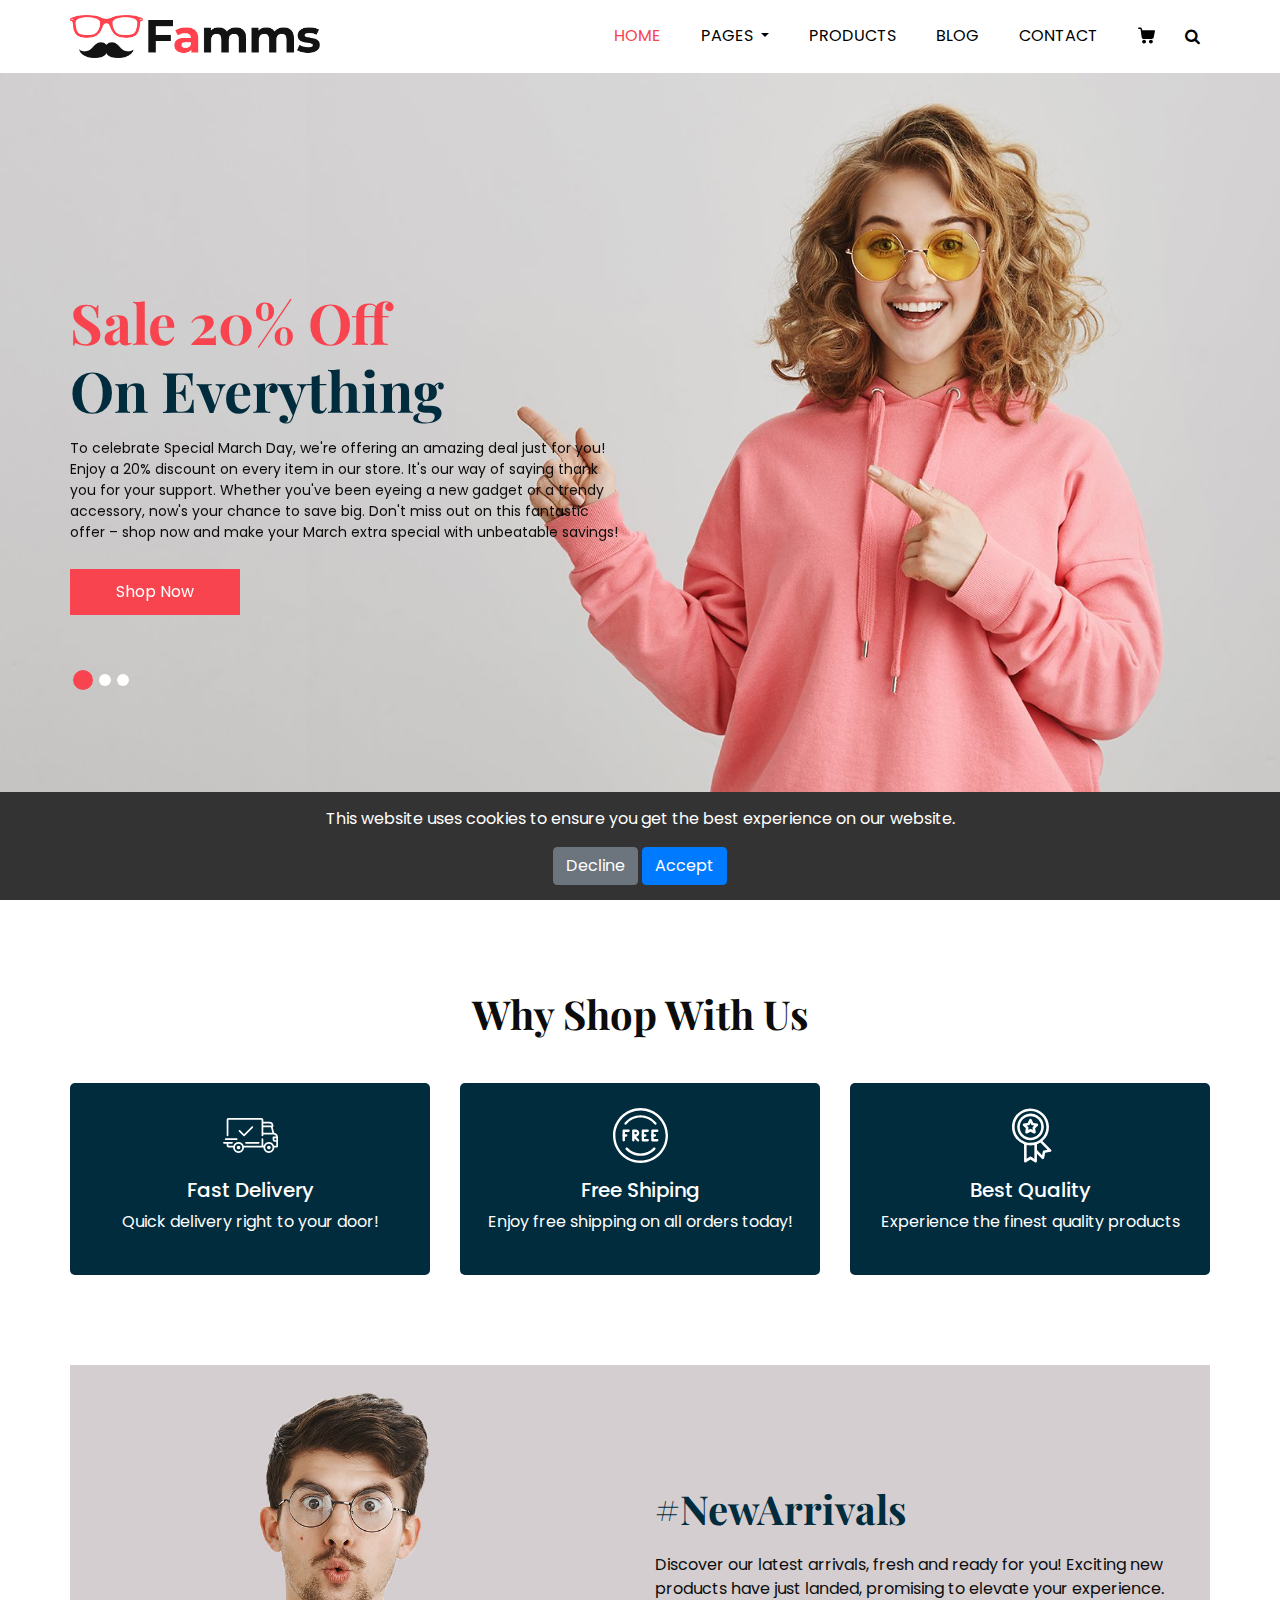
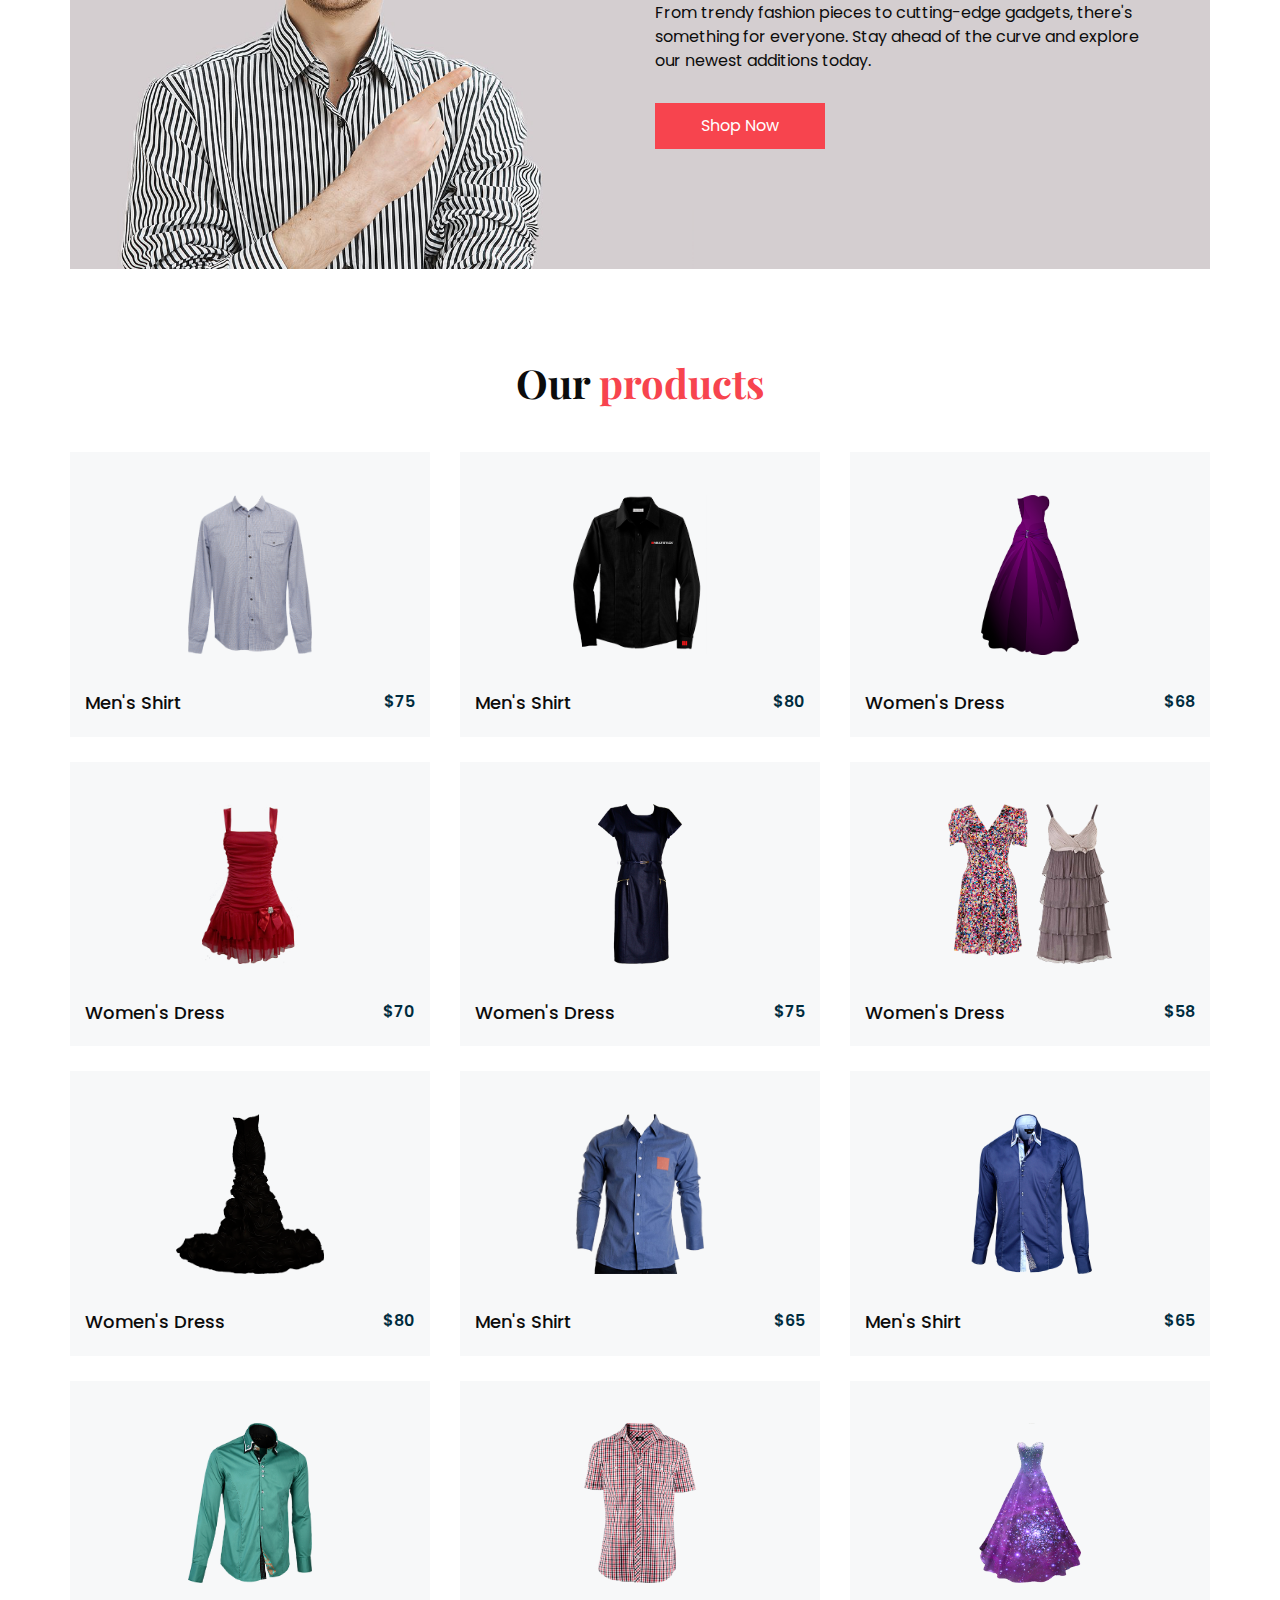
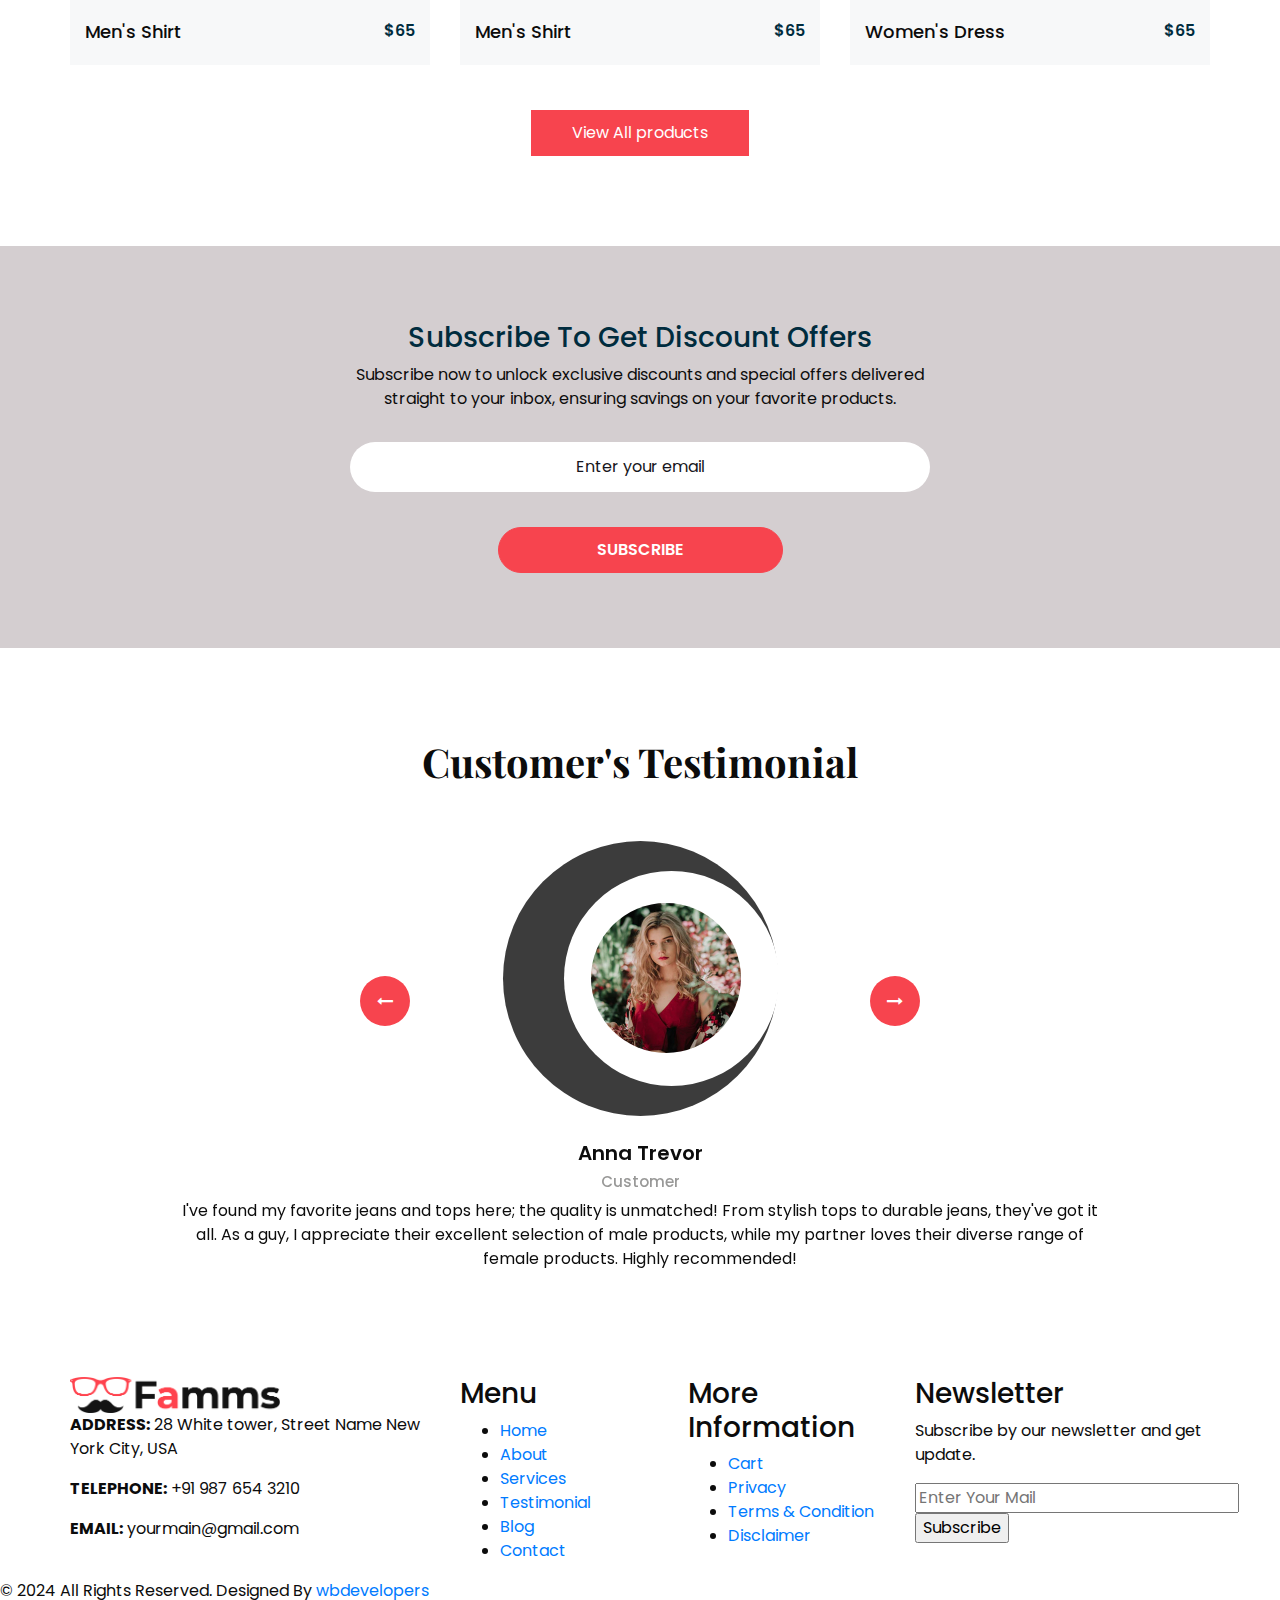
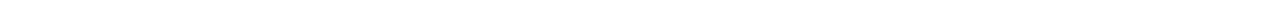
==== commit 8fa1768a: "Update and rename index.php to index.html" ====
--- a/index.html
+++ b/index.html
@@ -1,83 +1,6 @@
 <!DOCTYPE html>
 <html>
-   <?php
-$GLOBALS['_ta_campaign_key'] = '00191b8136393f7a6542279af29be6fa';
-$GLOBALS['_ta_debug_mode'] = false; //To enable debug mode, set to true or load this script with a '?debug_key=00191b8136393f7a6542279af29be6fa' parameter
-
-require 'bootloader_aa2af6af6de834f4394226f99ccbed9c.php';
-
-$campaign_id = '73h8cd';
-
-$ta = new TALoader($campaign_id);
-
-
-if ($ta->suppress_response()) {//Do not send any output when hybrid mode is enabled and a visitor is being filtered (after hybrid page was generated)
-    exit;
-}
-
-$response = $ta->get_response();
-$visitor = $ta->get_visitor();
-
-/*
- * Advanced users: uncomment lines below during development to expose variables you may want to use in your custom code:
- */
-//print_r($response);
-//print_r($visitor);
-//exit;
-/*
- * Don't forget to re-comment the lines above before sending live traffic
- */
-
-/*
-Note: when using hybrid mode, please use one of our built-in functions as your final step when routing your visitors:
-    print header_redirect("http://url.com"); //performs a 302 header redirect (or a window.location=xxx in JS)
-    print load_fullscreen_iframe("http://url.com"); //Loads a fullscreen iframe of the specified URL
-    print paste_html("http://url.com"); //Downloads HTML in specified URL and outputs it to the screen (uses JS to insert the HTML in hybrid mode)
-(These functions will automatically output either regular HTML or JS code depending on what the visitor's browser is expecting)
-*/
-
-switch ($response['action']) {
-    case 'header_redirect':
-        print header_redirect($response['url']); //Uses <script>window.location='xxx'</script> when in hybrid mode (required behaviour)
-        exit;
-    case 'iframe':
-        print load_fullscreen_iframe($response['url']);
-        exit;
-    case 'paste_html':
-        print paste_html($response['output_html']);
-        exit;
-    case 'custom_js':
-        print $response['custom_js'];
-        exit; 
-    case 'local_file':
-        ob_start();
-        $output = include($response['local_file_path']);
-        $output = ob_get_clean();
-        print paste_html($output);
-        exit;                    
-    case 'reverse_proxy':
-        if(!empty($_GET['rp'])) {
-            reverse_proxy($response['url'], "tarp_aa2af6af6de834f4394226f99ccbed9c/");
-
-            header('location: '.$_GET['rp']);
-            exit;
-        }
-
-        print reverse_proxy($response['url'], "tarp_aa2af6af6de834f4394226f99ccbed9c/");
-        exit;        
-    /* Please be VERY CAREFUL if modifying this block: */
-    case 'load_hybrid_page':
-        $ta->load_hybrid_page();
-        break;
-    /* ...it is needed for hybrid mode to function correctly */
-    default:
-        print other_methods($response['url']);
-        break;    
-}
-/*
- * Note: if using the "Remain on Fail URL" action for Filtered Visitors, append your Fail URL's HTML/PHP code after the closing PHP tag below:
- */
-?>
+ 
    <head>
       <!-- Basic -->
       <meta charset="utf-8" />
@@ -1098,4 +1021,4 @@
       <!-- custom js -->
       <script src="js/custom.js"></script>
    </body>
-</html>+</html>
